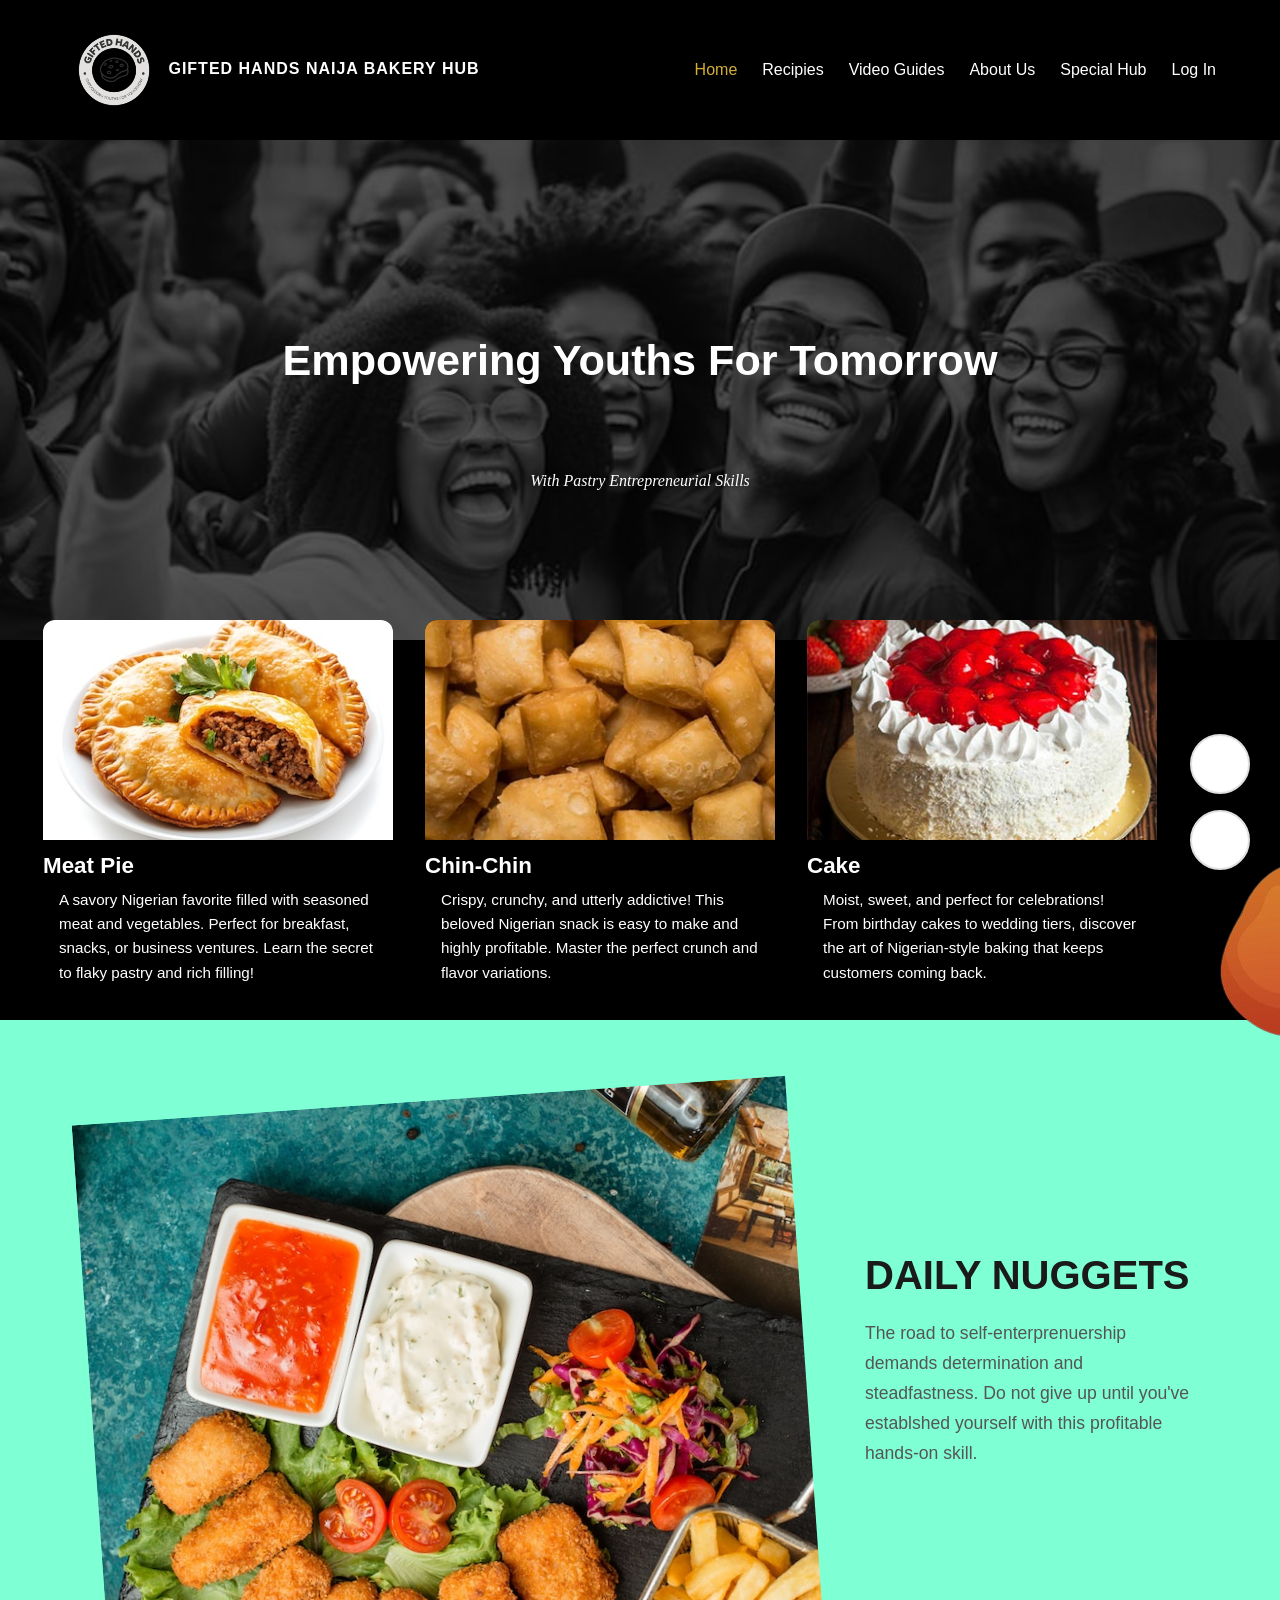
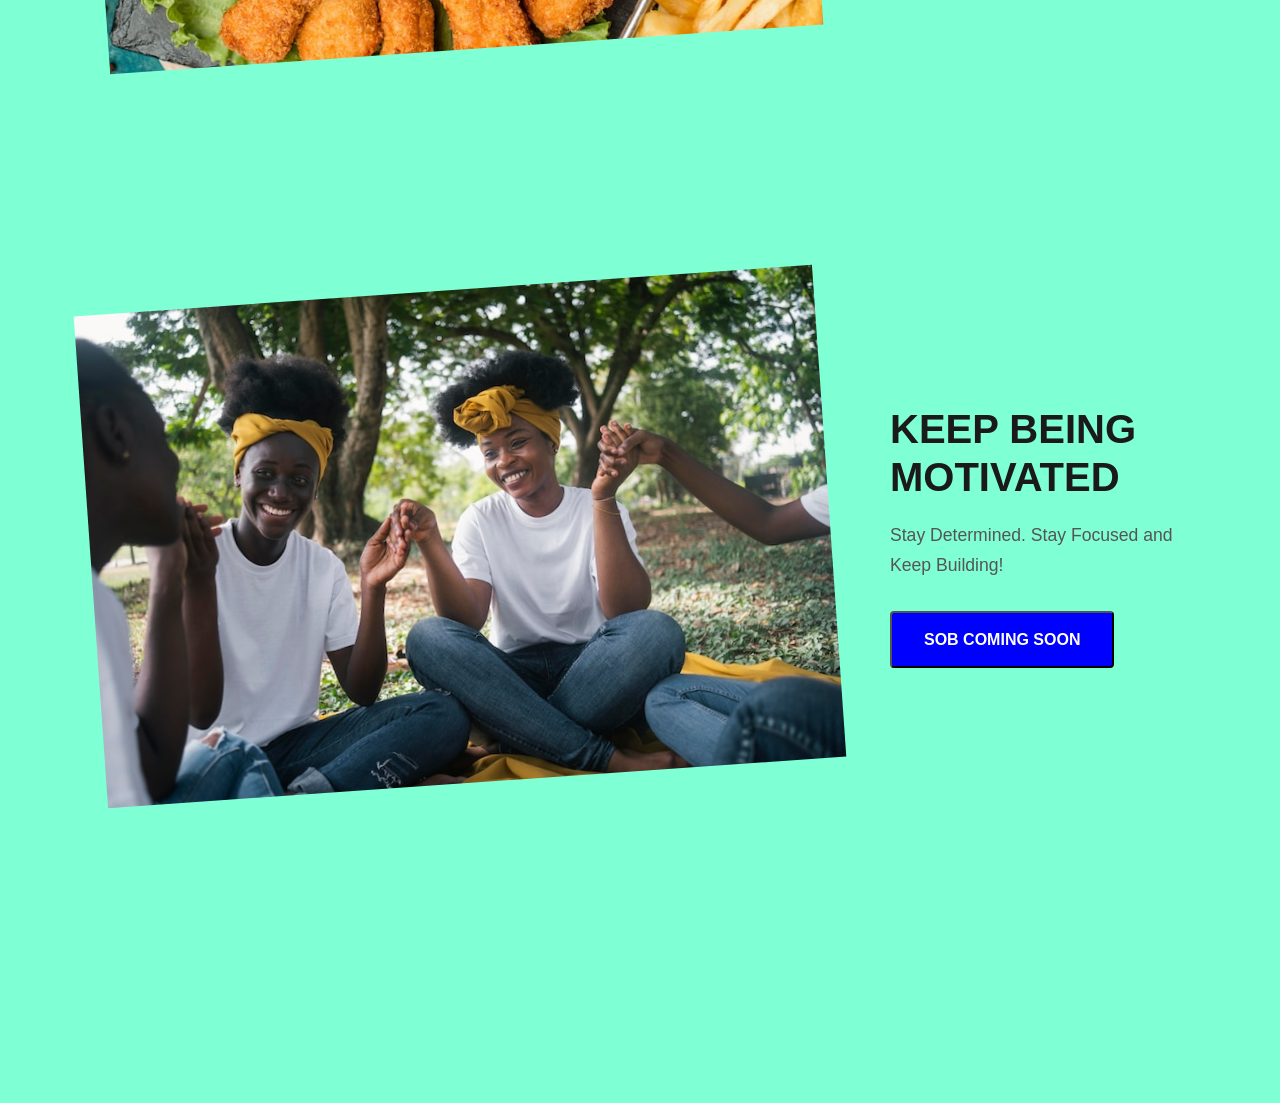
==== bakery.html @ 33fca72f "Update" ====
<!DOCTYPE html>
<html lang="en">
<head>
    <meta charset="UTF-8">
    <!-- Bootstrap CSS -->
<link href="https://cdn.jsdelivr.net/npm/bootstrap@5.3.0/dist/css/bootstrap.min.css" rel="stylesheet">
    <meta name="viewport" content="width=device-width, initial-scale=1.0">
    <title>Gifted Hands Naija Bakery Hub</title>
    <link rel="icon" href="/Images/LOGO/logo.png.png" type="image/png">
    <link rel="stylesheet" href="styling.css">
</head>
<body>
    <!-- HOMEPAGE HEADER -->
<header class="home-header">
    <!-- Your Logo -->
    <div class="home-logo">
        <img src="/Images/LOGO/logo.png.png" alt="Gifted Hands Logo">
        <span class="home-site-name">GIFTED HANDS NAIJA BAKERY HUB</span>
    </div>

    <!-- 1. The UNIQUE Hamburger Button (Only for Homepage) -->
    <button class="home-menu-toggle" id="homeMenuToggle" aria-label="Toggle navigation">
        <span></span>
        <span></span>
        <span></span>
    </button>

    <!-- 2. The Navigation Links (Wrapped in a unique nav container) -->
    <nav class="home-nav-dropdown" id="homeNavDropdown">
        <a href="bakery.html" class="active-link">Home</a>
        <a href="Recipies.html">Recipies</a>
        <a href="video-guides.html">Video Guides</a>
        <a href="about.html">About Us</a>
        <a href="special-hub.html">Special Hub</a>
        <a href="login.html">Log In</a>
    </nav>
</header>

 <section class="hero-section">//Image section
  <div class="hero-slideshow" id="heroSlideshow">
    <div class="hero-slide active" style="background-image: url('Images/Youths1.jpg');"></div>
    <div class="hero-slide" style="background-image: url('Images/Youths2.jpg');"></div>
    <div class="hero-slide" style="background-image: url('Images/Youths3.jpg');"></div>
    <div class="hero-slide" style="background-image: url('Images/Youths4.jpg');"></div>
  </div>
  
  //Snacks section
  <div class="hero-overlay">
    <h2 class="main-tagline">Empowering Youths For Tomorrow</h2>
    <p class="sub-tagline">With Pastry Entrepreneurial Skills</p>
  </div>
</section>

    <div class="snack-overlap">
        <div class="snack-box">
            <img src="/Images/SECTION SNACKS/meatpie.jpg" alt="Meat Pie">
            <h3>Meat Pie</h3>
            <p>A savory Nigerian favorite filled with seasoned meat and vegetables. Perfect for breakfast, snacks, or business ventures. Learn the secret to flaky pastry and rich filling!</p>    
        </div>
        <div class="snack-box">
            <img src="/Images/SECTION SNACKS/chin chin.jpg" alt="Chin Chin">
            <h3>Chin-Chin</h3>
            <p>Crispy, crunchy, and utterly addictive! This beloved Nigerian snack is easy to make and highly profitable. Master the perfect crunch and flavor variations.</p>
        </div>
        <div class="snack-box">
            <img src="/Images/SECTION SNACKS/cake.jpg" alt="Cake">
            <h3>Cake</h3>
            <p>Moist, sweet, and perfect for celebrations! From birthday cakes to wedding tiers, discover the art of Nigerian-style baking that keeps customers coming back.</p>
        </div>
    </div>

    <!-- Floating action buttons -->
     <div class="floating-actions">
        <!-- Bread icon (clickable) -->
         <button class="float-btn bread-btn" id="breadAction" aria-label="Bakery Specials">
            <img src="/Images/bread-icon.png" alt="loaf of bread" class="btn-icon">
         </button>

         <!-- 2. Call button (shows number on hover) -->
          <div class="float-btn-wrapper">
            <button class="float-btn call-btn" aria-label="Call Us">
                <img src="/Images/phone-icon.png" alt="phone icon" class="btn-icon">
                <span class="call-tooltip">08069637278</span>
            </button>
          </div>

     </div>

     <!-- NEW PROMOTIONAL SECTION (Matches Video Concept) -->
<section class="promo-section">
  
  <!-- Row 1: Image Left, Text Right -->
  <div class="promo-row layout-left">
    <div class="promo-img-boo slanted">
      <img src="/Images/chicken-nuggets.jpg" alt="Feature 1">
    </div>
    <div class="promo-text">
      <h2 class="promo-heading">DAILY NUGGETS</h2>
      <p class="promo-desc">
        The road to self-enterprenuership demands determination and steadfastness. Do not give up until you've establshed yourself with this profitable hands-on skill.
      </p>
    </div>
  </div>

  <!-- Row 2: Text Left, Image Right (Reversed) -->
  <div class="promo-row layout-right">
    <div class="promo-text">
      <h2 class="promo-heading">KEEP BEING MOTIVATED</h2>
      <p class="promo-desc">
        Stay Determined. Stay Focused and Keep Building!
      </p>
      <a onclick="event.preventDefault(); window.location.href='sob.html';" style="pointer-events: auto !important; z-index: 99999 !important; position: relative; cursor: pointer;"><button class="promo-button" >SOB COMING SOON</button></a>
    </div>
    <div class="promo-img-box slanted">
      <img src="/Images/happy-youths.jpg" alt="Feature 2">
    </div>
  </div>


  <!-- HOMEPAGE MENU SCRIPT (Isolated) -->
<script>
  document.addEventListener('DOMContentLoaded', function() {
    const homeToggle = document.getElementById('homeMenuToggle');
    const homeNav = document.getElementById('homeNavDropdown');

    if (homeToggle && homeNav) {
      // Toggle menu on button click
      homeToggle.addEventListener('click', function(e) {
        e.stopPropagation();
        homeNav.classList.toggle('active');
        homeToggle.classList.toggle('open');
      });

      // Close menu when clicking outside
      document.addEventListener('click', function(e) {
        if (!homeNav.contains(e.target) && !homeToggle.contains(e.target)) {
          homeNav.classList.remove('active');
          homeToggle.classList.remove('open');
        }
      });
    }
  });
</script>

</section>

<!-- Scripys -->
    <script src="function.js"></script>
    <!-- Bootstrap JavaScript -->
<script src="https://cdn.jsdelivr.net/npm/bootstrap@5.3.0/dist/js/bootstrap.bundle.min.js"></script>
</body>
</html>
---- styling.css ----
*{ margin: 0; padding: 0; box-sizing: border-box; }

html {
  scroll-behavior: smooth;
}

body {
    font-family: sans-serif;
    line-height: 1.6;
    color: white;
    background-color: black;
}

/* =========================================
   UNIQUE HOMEPAGE HEADER & MOBILE MENU
   ========================================= */

/* DESKTOP STYLES (Default) */
.home-header {
  display: flex;
  align-items: center;
  justify-content: space-between;
  padding: 20px 5%;
  background: transparent; /* Or whatever your homepage header bg is */
  position: relative;
  z-index: 100;
}

.home-logo img {
    width: 100px;
    height: 100px;
    border-radius: 50%;
    object-fit: cover;
    flex-shrink: 0;
}

/* Simple Site Name Text */
.home-site-name {
  font-size: 1rem;
  font-weight: 700;
  color: #fff;
  white-space: nowrap;
  letter-spacing: 1px;
}

/* Hide the hamburger button on desktop */
.home-menu-toggle {
  display: none; 
}

/* Show links horizontally on desktop */
.home-nav-dropdown {
  display: flex;
  gap: 25px;
}

.home-nav-dropdown a {
  color: #fff; /* Adjust text color to match your homepage */
  text-decoration: none;
  font-weight: 500;
  font-size: 1rem;
  transition: color 0.3s;
}

.home-nav-dropdown a:hover,
.home-nav-dropdown a.active-link {
  color: #d4af37; /* Gold hover effect */
}

/* =========================================
   MOBILE RESPONSIVE STYLES
   ========================================= */
@media (max-width: 768px) {
  
  /* Show the hamburger button on mobile */
  .home-menu-toggle {
    display: flex;
    flex-direction: column;
    gap: 5px;
    background: none;
    border: none;
    cursor: pointer;
    padding: 5px;
    z-index: 1002; /* Stays above the dropdown */
  }

  .home-menu-toggle span {
    width: 25px;
    height: 3px;
    background-color: #d4af37; /* Gold lines */
    transition: all 0.3s ease;
  }

  /* Hamburger Animation (Turns into an X) */
  .home-menu-toggle.open span:nth-child(1) {
    transform: rotate(45deg) translate(5px, 5px);
  }
  .home-menu-toggle.open span:nth-child(2) {
    opacity: 0;
  }
  .home-menu-toggle.open span:nth-child(3) {
    transform: rotate(-45deg) translate(7px, -6px);
  }

  /* Hide the nav menu off-screen by default on mobile */
  .home-nav-dropdown {
    position: fixed;
    top: 0;
    right: -100%; 
    width: 70%; /* Takes up 70% of the screen width */
    max-width: 300px;
    height: 100vh;
    background: rgba(10, 10, 10, 0.98); /* Dark background */
    backdrop-filter: blur(10px);
    flex-direction: column;
    justify-content: center;
    align-items: center;
    gap: 30px;
    transition: right 0.3s ease-in-out;
    z-index: 1001;
    box-shadow: -5px 0 15px rgba(0,0,0,0.5);
  }

  /* Slide the menu in when active */
  .home-nav-dropdown.active {
    right: 0;
  }

  .home-nav-dropdown a {
    font-size: 1.2rem;
    color: #fff;
  }
}


.hero-section {
    position: relative;
    text-align: center;
    padding: 5rem 1rem;
    background: black;
    overflow: hidden;
    display: flex;
    flex-direction: column;
    justify-content: center;
    align-items: center;
    height: 500px;
}

/* Fixed overlay for constant text */
.hero-overlay {
  position: absolute;
  top: 50%; left: 50%;
  transform: translate(-50%, -50%);
  z-index: 2;
  text-align: center;
  width: 90%;
  color: white;
}

.hero-slide {
    position: absolute;
    top: 0; left: 0;
    width: 100%; height: 100%;
    background-size: cover;
    background-position: center;
    background-repeat: no-repeat;
    opacity: 0;
    transform: translateZ(0);
    backface-visibility: hidden;
}

.hero-slide.active {
  opacity: 1;
}

.hero-slide::before {
  content: '';
  position: absolute;
  top: 0; left: 0;
  width: 100%; height: 100%;
  background: rgba(0, 0, 0, 0.65); /* Dark overlay instead of filter */
}

.hero-slideshow {
  position: absolute;
  top: 0; left: 0;
  width: 100%; height: 100%;
}

.main-tagline {
    font-size: 2.7rem;
    font-weight: 800;
    color: white;
    margin-bottom: 0.2rem;
    text-shadow: 2px 2px 4px rgba(255 255 255 0.1);
    padding-top: 7rem;
    padding-bottom: 5rem;
}

.sub-tagline {
    margin: 0;
    font-style: italic;
    font-family: 'Times New Roman', Times, serif;
    text-shadow: 1px 1px 6px rgba(0,0,0,0.9);
    line-height: 1.4;
    padding-bottom: 4rem;
}

.tagline-content {
    position: relative;
    z-index: 1;
    text-align: center;
    padding: 0.1rem;   
}

.snack-overlap {
    position: relative;
    display: flex;
    justify-content: center;
    gap: 2rem;
    padding-top: 20px;
    flex-wrap: wrap;
    z-index: 10;
    max-width: 1200px;
    margin-top: -40px;
    border-radius: 20px 20px 0 0;
}

.snack-box {
    background: black;
    border-radius: 12px;
    overflow: hidden;
    width: 350px;
    box-shadow: 0 4px 15px rgba(255 255 255 0.05);
    transition: transform 0.3 ease;
}

.snack-box:hover {
    transform: translateY(-8px);
}

.snack-box h3 {
    font-size: 1.4rem;
    color: white;
    margin: 0.8rem 0 0.5rem 0;
    font-weight: 700; 
}

.snack-box p {
    padding: 0 1rem 1.2rem 1rem;
    color: white;
    font-size: 0.95rem;
    line-height: 1.6;
    background: black;
}

.snack-box img {
    width: 100%;
    height: 220px;
    object-fit: cover;
    display: block;
}

.floating-actions {
    position: fixed; /*Keeps the buttons-images fixed above on the website*/
    bottom: 30px;
    right: 30px;
    z-index: 1000;
    display: flex;
    flex-direction: column; /*Makes the icons display in column-table style */
    gap: 16px; /*Gives gap between the two buttons-images. */
}

.float-btn {
    width: 60px;
    height: 60px;
    border-radius: 90%;
    border: none;
    cursor: pointer;
    display: flex; /*Makes the icons display in column-table style */
    /* justify-content: center;
    align-items: center; */
    box-shadow: 0 4px 12px rgba(0,0,0,0.3);
    transition: transform 0.2s ease, box-shadow 0.2s ease;
    padding: 0;
}

.float-btn:hover { /*Makes the icons scale, like increase-small transform when cursor lands on it */
  transform: scale(1.08);
  box-shadow: 0 6px 16px rgba(0,0,0,0.4);
}

/* Bread button styling */
.bread-btn {
  background: #ffffff; /*gives the png bread icon image a white background*/
  border: 2px solid #e0e0e0;
}

/* call button styling */
.call-btn {
  background: #ffffff; /*gives the png bread icon image a white background*/
  border: 2px solid #e0e0e0;
}

/* Wrapper for tooltip positioning */
.float-btn-wrapper {
  position: relative;
  display: flex;
  align-items: center;
}

/* Hidden tooltip (phone number) */
.call-tooltip {
    position: absolute;
    right: 75px;
    top: 50%;
    transform: translateY(-50%);
    background: #ffffff;
    color: brown;
    padding: 8px 14px;
    border-radius: 8px;
    font-size: 14px;
    font-weight: 600;
    box-shadow: 0 4px 10px rgba(0,0,0,0.2);
    white-space: nowrap;
    opacity: 0;
    visibility: hidden;
    transition: all 0.3s ease;
    pointer-events: none;
}


.float-btn-wrapper:hover .call-tooltip {
  opacity: 1;
  visibility: visible;
  right: 70px; /* Slight slide-in effect */
}

/* Mobile tweak */
@media (max-width: 768px) {
  .floating-actions { bottom: 20px; right: 20px; }
  .call-tooltip { right: 65px; font-size: 12px; padding: 6px 10px; }
}


/* Main section container*/
.promo-section {
    background-color: aquamarine;
    padding: 80px 5%;
}

/* Each Row*/
.promo-row {
    display: flex;
    align-items: center;
    justify-content: center;
    gap: 60px;
    max-width: 1100px;
    margin: 0 auto 240px auto; 
    flex-wrap: nowrap;
}

/* Layout 1: Image on LEFT */
.layout-left {
  flex-direction: row;
}

/* Layout 2: Image on RIGHT */
.layout-right {
  flex-direction: row-reverse;
}

/* image frame */
.promo-image-box img {
    flex: 0 0 45%;
    max-width: 450px;
    border-radius: 8px;
    overflow: hidden;
  box-shadow: 0 15px 40px rgba(0,0,0,0.15);
}

.promo-img-box img {
  width: 100%;
  height: auto;
  display: block;
  transition: transform 0.4s ease;
}

.promo-img-boo {
    width: 65%;
    height: 550px;
    overflow: hidden;
}
/* SLANT EFFECT */
.slanted {
  transform: rotate(-4deg);
  transition: transform 0.3s ease;
}
.slanted:hover {
  transform: rotate(-4deg) scale(1.03);
}

/* Text Side */
.promo-text {
  flex: 1;
  max-width: 500px;
}

.promo-heading {
  font-size: 2.5rem;
  font-weight: 700;
  color: #1a1a1a;
  margin-bottom: 20px;
  line-height: 1.2;
}

.promo-desc {
  font-size: 1.1rem;
  color: #555;
  line-height: 1.7;
  margin-bottom: 30px;
}

/* Button */
.promo-button {
  display: inline-block;
  padding: 14px 32px;
  background: blue;
  color: #fff;
  text-decoration: none;
  font-weight: 900;
  border-radius: 4px;
  border-color: none;
  cursor: pointer;
  transition: background 0.3s ease, transform 0.2s ease;
   position: relative;
  z-index: 9999 !important; /* Forces it above everything */
  pointer-events: auto !important; /* Forces it to accept clicks */
  cursor: pointer;
}

.promo-button:hover {
  background: #0056b3;
  transform: translateY(-2px);
}

/* Mobile Responsive */
@media (max-width: 768px) {
  .promo-row, 
  .promo-row.reverse {
    flex-direction: column;
    gap: 40px;
    text-align: center;
  }
  
  .promo-heading { font-size: 2rem; }
  .promo-section { padding: 60px 5%; }
  .promo-row { margin-bottom: 80px; }

  .promo-image-frame.slanted {
    transform: none; /* Remove slant on mobile */
  }

}


/* ABOUT US SECTION 1(DARK THEME */
.glass-header {
  position: fixed;
  top: 0; left: 0;
  width: 100%; height: 150px;
  z-index: 1000;
  background: rgba(20,20,20,0.55); /* semi-transperant dark */
  backdrop-filter: blur(14px); /* Frosted glass effect */
  -webkit-backdrop-filter: blur(14px);
  padding: 14px 24px;
  display: flex;
  justify-content: center;
  align-items: center;
  border-bottom: 1px solid(255,255,255,0.08);
}
.header-logo {width: 140px; height: 100px;}
/* Hamburger button */
.menu-toggle {
  position: absolute; left: 20px;
  background: none; border: none; cursor: pointer;
  display: flex; flex-direction: column; gap: 5px;
  padding: 6px; z-index: 1001;
}
.menu-toggle span {
  display: block; width: 28px; height: 3px;
  background: #fff; border-radius: 2px; transition: all 0.3s ease; 
}
.menu-toggle.open span:nth-child(1) {transform: translateY(8px) rotate(45deg); }
.menu-toggle.open span:nth-child(2) {opacity: 0;}
.menu-toggle.open span:nth-child(3) {transform: translateY(-8px) rotate(-45deg);}

/* NAV DROPDOWN */
.nav-dropdown {
  position: absolute; top: 100%; left: 0;
  width: 100%;
  background: rgba(10,10,10,0.97);
  max-height: 0; overflow: hidden;
  display: flex; flex-direction: column;
  align-items: center; gap: 0;
  z-index: 999;
  transition: max-height 0.4s ease, padding 0.3s ease;
}
.nav-dropdown.active {max-height: 400px; padding: 20px 0; gap: 18px; }
.nav-dropdown a{
  color: #ccc; text-decoration: none;
  font-size: 1.05rem; font-weight: 500; transition: color 0.2s;
}
.nav-dropdown a:hover { color:#d4af37; }
.nav-dropdown a.active-link {
  color: #d4af37;
  border-bottom: 2px solid #d4af37;
  padding-bottom: 3px;
}

/* SECTION 1 */
.about-section-1{
  background: black; color: #f5f0e8;
  padding: 0;
  min-height: 100vh;
  display: flex; 
  align-items: center; 
}
.about-container {
  max-width: 100%; width: 100%; margin: 0;
  display: flex; align-items: stretch;
  gap: 0; flex-wrap: nowrap;
  padding-top: 100px;
}
.about-text{ flex: 1; padding: 40px; display: flex; flex-direction: column; justify-content: center;}
.about-subtitle {
  font-size: 0.8rem; color: #d4af37;
  text-transform: uppercase; letter-spacing: 3px;
  font-weight: 600; margin-bottom: 12px;
}
.about-heading{
  font-size: 2.2rem; font-weight: 800;
  letter-spacing: 2px; margin-bottom: 18px;
}
.about-body p {
  font-size: 1rem; line-height: 1.85;
  color: #d0c9bc; margin-bottom: 18px;
}
.drop-cap {
  float: left;
  font-size: 4rem; font-weight: 900;
  line-height: 0.75; padding-right: 10px;
  color: #d4af37; font-family: Georgia, 'Times New Roman', Times, serif;
}
.about-image{
  flex: 1; min-width: 0;
  border-radius: 0; overflow: hidden;
  align-self: stretch;
}
.about-image img{
  width: 100%; height: 100%; align-self: stretch;
  object-fit: cover; display: block;
}

/* SCROLL ARROW */
.scroll-arrow {
  display: flex; align-items: center; justify-content: center;
  bottom: 30px; left: 25%;
  margin-top: 50px; text-decoration: none;
  animation: bounce 2s infinite;
}
.scroll-arrow svg{ width: 28px; height: 28px; stroke: #d4af37;}
@keyframes bounce {
  0%,20%,50%,80%,100% {transform: translateY(0);}
  40% {transform: translateY(-10px);}
  60% {transform: translateY(-5px);}
}


/* SECTION 2 */
.about-section-2{
  background: darkcyan;
  padding: 0;
  min-height: 100vh;
  display: flex; align-items: center;
}
.section-2-container{
  max-width: 100%; margin: 0;
  display: flex; align-items: stretch;
  gap: 0; flex-wrap: nowrap;
}
.section-2-image{ 
  flex: 1; min-width: 0; 
  border-radius: 0; overflow: hidden;
  /* box-shadow: 0 20px 50px rgba(0,0,0,0.5); */
  align-self: stretch;
}
.section-2-image img{ width: 100%; height: 100%; object-fit: cover; display: block; }
.section-2-text {flex: 1; padding: 40px; display: flex; flex-direction: column; justify-content: center;}
.section-2-eyebrow {
  font-size: 0.8rem; color: #d4af37;
  text-transform: uppercase; letter-spacing: 3px;
font-weight: 600; margin-bottom: 12px;}
.section-2-heading {
  font-size: 2rem; font-weight: 800;
  color: #fff; margin-bottom: 2px;
}
.section-2-desc {
  font-size: 1rem; line-height: 1.85;
  color: #c0b9ac; margin-bottom: 20px;
}

/* MOBILE RESPONSIVE */
@media(max-width: 768px) {
  .about-container, .section-2-container{
    flex-direction: column; gap: 40px; text-align: center;
  }
}
.about-image, .section-2-image {max-width: 100%; width: 100%;}
.about-heading {font-size: 1.8rem;}
.section-2-heading {font-size: 1.6rem;}

/* ABOUT SECTION 3 */
.about-section-3 {
  position: relative;
  min-height: 100vh;
  background: linear-gradient(rgba(0,0,0,0.7), rgba(0,0,0,0.7)),
     url(/Images/LOGO/mission.jpg)center/cover no-repeat;
  display: flex;
  align-items: center;
  justify-content: center;
  padding: 100px 5%;
  text-align: center;
}

.mission-content {
  max-width: 800px;
  margin: auto;
  color: #f5f0e8;
}

.mission-heading{
  font-size: 2.5rem;
  font-weight: 800;
  color: white;
  margin-bottom: 10px;
  letter-spacing: 3px;
  text-transform: uppercase;
}

.main-subtitle {
  font-size: 1.2rem;
  color: #d4af37;
  font-weight: 500;
  margin-bottom: 40px;
  letter-spacing: 2px;
}
.mission-text {
  font-size: 1.1rem;
  height: 1.9;
  color: white;
  text-shadow: 2px 2px 4px rgba(0,0,0,0.8);
}

.scroll-arrow-2 {
  display: flex;
  align-items: center;
  justify-content: center;
  margin: 40px auto 0 auto;
  text-decoration: none;
  animation: bounce 2s infinite;
  width: 40px;
}

.scroll-arrow-2 svg {
  width: 28px;
  height: 28px;
  stroke: #d4af37;
}
/* Mobile Responsive */
@media(max-wdith: 768px) {
  .mission-heading{font-size: 1.8rem;}
  .mission-subtitle{font-size: 1rem;}
  .mission-text{font-size: 1rem;}
}


 /* =========================================
   SPECIAL HUB PAGE STYLES
   ========================================= 

/* Page Intro Section */
.hub-intro { 
  padding: 160px 5% 60px; /* Top padding clears the fixed header */
  text-align: center;
  background: linear-gradient(rgba(0,0,0,0.7), rgba(0,0,0,0.7)),
     url(/Images/pancake1.webp)center/cover no-repeat;
  color: #f5f0e8;
}

.hub-title {
  font-size: 3rem;
  font-weight: 800;
  color: #d4af37; /* Gold accent */
  letter-spacing: 4px;
  margin-bottom: 10px;
}
.hub-subtitle {
  font-size: 1.2rem;
  color: #fff;
  letter-spacing: 2px;
  margin-bottom: 20px;
  text-transform: uppercase;
}
.hub-desc {
  max-width: 700px;
  margin: 0 auto;
  color: #d0c9bc;
  line-height: 1.7;
  font-size: 1rem;
}

/* Recipe Cards Grid */
.recipes-grid {
  display: flex;
  flex-wrap: wrap;
  justify-content: center;
  gap: 30px;
  padding: 40px 5% 100px;
  background: none;
  min-height: 80vh;
}
/* Individual Card */
.recipe-card {
  position: relative;
  width: 320px;
  height: 420px;
  border-radius: 12px;
  overflow: hidden;
  cursor: pointer;
  box-shadow: 0 10px 30px rgba(30,30,30,0.4);
  transition: transform 0.4s ease, box-shadow 0.4s ease;
}
/* The Background Image */
.card-image {
  width: 100%;
  height: 100%;
  background-size: cover;
  background-position: center;
  transition: transform 0.6s ease;
}

/* Dark Overlay to make text readable */
.card-overlay {
  position: absolute;
  inset: 0;
  background: linear-gradient(to top, rgba(0,0,0,0.9) 0%, rgba(0,0,0,0.2) 100%);
}
/* Caption at the bottom */
.card-caption {
  position: absolute;
  bottom: 20px;
  left: 20px;
  right: 20px;
  color: #fff;
  font-size: 1.4rem;
  font-weight: 700;
  border-bottom: 2px solid transparent;
  padding-bottom: 5px;
  transition: border-color 0.3s ease;
}
/* "View Recipe" hint text */
.click-hint {
  display: block;
  font-size: 0.85rem;
  font-weight: 400;
  color: #d4af37;
  margin-top: 5px;
  opacity: 0.8;
}
/* HOVER EFFECTS: Zoom image, lift card, show underline */
.recipe-card:hover {
  transform: translateY(-10px);
  box-shadow: 0 20px 40px rgba(0,0,0,0.7);
}
.recipe-card:hover .card-image {
  transform: scale(1.1); /* Zooms the background image */
}
.recipe-card:hover .card-caption {
  border-bottom-color: #d4af37; /* Makes caption look clickable */
}
/* =========================================
   MODAL POPUP STYLES
   ========================================= */

/* The dark background behind the modal */
.modal-overlay {
  position: fixed;
  inset: 0; /* top:0, right:0, bottom:0, left:0 */
  background: none;
  backdrop-filter: blur(8px); /* Frosted glass effect */
  z-index: 2000; /* Stays above everything */
  display: none; /* Hidden by default */
  justify-content: center;
  align-items: center;
  padding: 20px;
  opacity: 0;
  transition: opacity 0.3s ease;
}
/* Class added by JS to show the modal */
.modal-overlay.active {
  display: flex;
  opacity: 1;
}
/* The actual white/dark box containing the recipe */
.modal-content {
  background: #1a1a1a;
  color: #f5f0e8;
  width: 100%;
  max-width: 600px;
  max-height: 85vh; /* Prevents it from touching the very bottom */
  border-radius: 15px;
  padding: 40px;
  position: relative;
  overflow-y: auto; /* Allows scrolling if recipe is long */
  box-shadow: 0 25px 50px rgba(0,0,0,0.8);
  border: 1px solid rgba(212, 175, 55, 0.3); /* Subtle gold border */
  transform: translateY(20px);
  transition: transform 0.3s ease;
}

.modal-overlay.active .modal-content {
  transform: translateY(0); /* Smooth slide up effect */
}
/* Close Button (X) */
.close-modal {
  position: absolute;
  top: 15px;
  right: 20px;
  background: none;
  border: none;
  color: #fff;
  font-size: 2rem;
  cursor: pointer;
  line-height: 1;
  transition: color 0.3s;
}
.close-modal:hover { color: #d4af37; }

/* Modal Typography */
.modal-title {
  font-size: 2rem;
  color: #d4af37;
  margin-bottom: 15px;
  border-bottom: 1px solid rgba(255,255,255,0.1);
  padding-bottom: 15px;
}
/* Quick Info Bar (Time & Servings) */
.modal-meta {
  display: flex;
  gap: 30px;
  margin-bottom: 30px;
  font-size: 0.95rem;
  color: #ccc;
  background: rgba(255,255,255,0.05);
  padding: 12px 20px;
  border-radius: 8px;
}

.modal-body h3 {
  color: #d4af37;
  font-size: 1.2rem;
  margin-top: 25px;
  margin-bottom: 15px;
  text-transform: uppercase;
  letter-spacing: 1px;
}
.modal-body ul, .modal-body ol {
  padding-left: 20px;
  color: #d0c9bc;
  line-height: 1.8;
}

.modal-body li { margin-bottom: 10px; }

/* Mobile Responsiveness */
@media (max-width: 768px) {
  .hub-title { font-size: 2.2rem; }
  .recipe-card { width: 100%; max-width: 350px; height: 380px; }
  .modal-content { padding: 25px; }
  .modal-meta { flex-direction: column; gap: 10px; }
}


/* =========================================
   RECIPES LANDING PAGE STYLES
   ========================================= */

/* Page Intro Section */
.recipes-intro {
  padding: 160px 5% 60px; /* Top padding clears the fixed header */
  text-align: center;
  background: #0a0a0a;
  color: #f5f0e8;
}

.recipes-title {
  font-size: 3rem;
  font-weight: 800;
  color: #d4af37; /* Gold accent */
  letter-spacing: 4px;
  margin-bottom: 10px;
}

.recipes-subtitle {
  font-size: 1.2rem;
  color: #fff;
  letter-spacing: 2px;
  margin-bottom: 20px;
  text-transform: uppercase;
}

.recipes-desc {
  max-width: 700px;
  margin: 0 auto;
  color: #d0c9bc;
  line-height: 1.7;
  font-size: 1rem;
}

/* Category Cards Grid */
.category-grid {
  display: flex;
  flex-wrap: wrap;
  justify-content: center;
  gap: 30px;
  padding: 40px 5% 100px;
  background: #0a0a0a;
  min-height: 80vh;
}

/* Individual Category Card (It's an <a> tag, so it's naturally clickable) */
.category-card {
  position: relative;
  width: 320px;
  height: 400px;
  border-radius: 12px;
  overflow: hidden;
  text-decoration: none; /* Removes underline from link */
  box-shadow: 0 10px 30px rgba(0,0,0,0.5);
  transition: transform 0.4s ease, box-shadow 0.4s ease;
  border: 1px solid rgba(255,255,255,0.1);
}

/* The Background Image */
.card-bg {
  width: 100%;
  height: 100%;
  background-size: cover;
  background-position: center;
  transition: transform 0.6s ease;
}

/* Dark Overlay */
.card-overlay {
  position: absolute;
  inset: 0;
  background: linear-gradient(to top, rgba(0,0,0,0.95) 0%, rgba(0,0,0,0.3) 100%);
}

/* Text Content at the bottom */
.card-content {
  position: absolute;
  bottom: 30px;
  left: 25px;
  right: 25px;
  color: #fff;
  z-index: 2;
}

.card-content h2 {
  font-size: 1.6rem;
  font-weight: 700;
  margin-bottom: 8px;
  color: #d4af37;
}

.card-content p {
  font-size: 0.95rem;
  color: #ccc;
  margin-bottom: 15px;
  line-height: 1.4;
}

/* "Explore" Button Hint */
.explore-btn {
  display: inline-block;
  font-size: 0.9rem;
  font-weight: 600;
  color: #fff;
  border-bottom: 2px solid #d4af37;
  padding-bottom: 2px;
  transition: color 0.3s ease;
}

/* HOVER EFFECTS */
.category-card:hover {
  transform: translateY(-10px);
  box-shadow: 0 20px 40px rgba(0,0,0,0.8);
  border-color: #d4af37; /* Gold border on hover */
}
.category-card:hover .card-bg {
  transform: scale(1.1); /* Zooms the background image */
}
.category-card:hover .explore-btn {
  color: #d4af37;
}

/* Mobile Responsiveness */
@media (max-width: 768px) {
  .recipes-title { font-size: 2.2rem; }
  .category-card { width: 100%; max-width: 350px; height: 350px; }
}

/* =========================================
   RECIPE CATEGORY PAGES (Nigerian, Special, Cakes)
   ========================================= */

/* Category Intro & Back Button */
.category-intro {
  padding: 160px 5% 40px;
  text-align: center;
  background: #0a0a0a;
  color: #f5f0e8;
  position: relative;
}

.back-btn {
  position: absolute;
  top: 120px;
  left: 5%;
  color: #d4af37;
  text-decoration: none;
  font-weight: 600;
  font-size: 0.95rem;
  transition: color 0.3s;
}
.back-btn:hover { color: #fff; }

.category-title {
  font-size: 3rem;
  font-weight: 800;
  color: #d4af37;
  letter-spacing: 4px;
  margin-bottom: 15px;
}

.category-desc {
  max-width: 600px;
  margin: 0 auto;
  color: #d0c9bc;
  line-height: 1.7;
}

/* Recipe Cards Grid (Reuses Special Hub card styles) */
.recipe-cards-grid {
  display: flex;
  flex-wrap: wrap;
  justify-content: center;
  gap: 30px;
  padding: 40px 5% 100px;
  background: #0a0a0a;
  min-height: 80vh;
}



/* Mobile Responsiveness for Category Pages */
@media (max-width: 768px) {
  .category-title { font-size: 2.2rem; }
  .back-btn { top: 100px; font-size: 0.85rem; }
}

/* =========================================
   VIDEO GUIDES PAGE STYLES
   ========================================= */

/* 1. Hero Section with Background Video */
.video-hero {
  position: relative;
  height: 60vh; /* Takes up 60% of the screen height */
  overflow: hidden;
  display: flex;
  align-items: center;
  justify-content: center;
  background: #000;
  padding-top: 150px;
}

.hero-bg-video {
  position: absolute;
  top: 50%; left: 50%;
  min-width: 100%; min-height: 100%;
  width: auto; height: auto;
  transform: translate(-50%, -50%);
  object-fit: cover;
  z-index: 0;
}

/* Dark overlay so text doesn't clash with video */
.video-hero-overlay {
  position: absolute;
  inset: 0;
  background: rgba(0, 0, 0, 0.35); /* 75% dark opacity */
  z-index: 1;
}

.video-hero-content {
  position: relative;
  z-index: 2;
  text-align: center;
  padding: 0 20px;
}

.hero-title {
  font-size: 2.8rem;
  font-weight: 800;
  color: #d4af37;
  letter-spacing: 3px;
  margin-bottom: 15px;
  text-shadow: 2px 2px 10px rgba(0,0,0,0.8);
}

.hero-subtitle {
  font-size: 1.2rem;
  color: #fff;
  letter-spacing: 1px;
  text-shadow: 1px 1px 5px rgba(0,0,0,0.8);
}

/* 2. Category Blocks */
.video-categories-container {
  background: #0a0a0a;
  padding: 60px 5%;
}

.category-block {
  margin-bottom: 80px;
}

.category-heading {
  font-size: 1.8rem;
  color: #fff;
  margin-bottom: 30px;
  border-left: 4px solid #d4af37;
  padding-left: 15px;
}

/* 3. Video Card Meta (Duration & Difficulty) */
.video-meta {
  display: flex;
  justify-content: space-between;
  align-items: center;
  margin-top: 8px;
  font-size: 0.8rem;
  color: #ccc;
}

/* 4. Responsive YouTube Iframe */
.video-wrapper {
  position: relative;
  padding-bottom: 56.25%; /* 16:9 Aspect Ratio */
  height: 0;
  overflow: hidden;
  margin-bottom: 25px;
  border-radius: 8px;
  background: #000;
}

.video-wrapper iframe {
  position: absolute;
  top: 0; left: 0;
  width: 100%; height: 100%;
  border: 0;
}

/* 5. Related Recipe Link */
.related-recipe-link {
  margin-top: 30px;
  padding-top: 20px;
  border-top: 1px solid rgba(255,255,255,0.1);
  text-align: center;
}

.related-recipe-link p {
  color: #ccc;
  margin-bottom: 10px;
}

.related-recipe-link a {
  color: #d4af37;
  text-decoration: none;
  font-weight: 600;
  font-size: 1.05rem;
  transition: color 0.3s;
}

.related-recipe-link a:hover {
  color: #fff;
  text-decoration: underline;
}

/* Mobile Adjustments */
@media (max-width: 768px) {
  .hero-title { font-size: 1.8rem; }
  .hero-subtitle { font-size: 1rem; }
  .video-hero { height: 50vh; }
}

/* =========================================
   LOGIN PAGE STYLES
   ========================================= */

.login-section {
  display: flex;
  min-height: 100vh;
  padding-top: 150px; /* Clears the fixed header */
  background: #0a0a0a;
}

/* LEFT SIDE: Image & Branding */
.login-image-side {
  flex: 1;
  position: relative;
  background: url(/Images/breadloaf.jpg) center/cover no-repeat;
  display: flex;
  align-items: center;
  justify-content: center;
  overflow: hidden;
}

.login-image-overlay {
  position: absolute;
  inset: 0;
  background: rgba(0, 0, 0, 0.6); /* Dark overlay for readability */
}

.login-branding {
  position: relative;
  z-index: 2;
  text-align: center;
  color: #fff;
  padding: 40px;
}

.login-branding h1 {
  font-size: 3rem;
  font-weight: 800;
  color: #d4af37;
  letter-spacing: 4px;
  margin-bottom: 5px;
}

.login-branding p {
  font-size: 1.2rem;
  letter-spacing: 2px;
  margin-bottom: 20px;
}

.branding-line {
  display: block;
  width: 60px;
  height: 3px;
  background: #d4af37;
  margin: 0 auto 20px;
}

.branding-tagline {
  font-size: 1rem !important;
  line-height: 1.6;
  color: #ccc;
}

/* RIGHT SIDE: Form */
.login-form-side {
  flex: 1;
  display: flex;
  align-items: center;
  justify-content: center;
  padding: 40px;
  background: #0a0a0a;
}

.form-container {
  width: 100%;
  max-width: 420px;
}

.form-title {
  font-size: 2rem;
  font-weight: 700;
  color: #d4af37;
  margin-bottom: 8px;
}

.form-subtitle {
  color: #ccc;
  margin-bottom: 30px;
  font-size: 0.95rem;
}

/* Input Groups */
.input-group {
  margin-bottom: 20px;
}

.input-group label {
  display: block;
  color: #fff;
  font-size: 0.9rem;
  font-weight: 600;
  margin-bottom: 8px;
}

.input-group input {
  width: 100%;
  padding: 14px 16px;
  background: rgba(255, 255, 255, 0.05);
  border: 1px solid rgba(255, 255, 255, 0.15);
  border-radius: 8px;
  color: #fff;
  font-size: 1rem;
  outline: none;
  transition: border-color 0.3s, background 0.3s;
}

.input-group input:focus {
  border-color: #d4af37;
  background: rgba(212, 175, 55, 0.05);
}

.input-group input::placeholder {
  color: #666;
}

/* Submit Button */
.submit-btn {
  width: 100%;
  padding: 16px;
  background: #d4af37;
  color: #000;
  border: none;
  border-radius: 8px;
  font-size: 1rem;
  font-weight: 700;
  cursor: pointer;
  transition: background 0.3s, transform 0.2s;
  margin-top: 10px;
}

.submit-btn:hover {
  background: #b8962e;
  transform: translateY(-2px);
}

/* Success Message */
.success-message {
  display: none; /* Hidden by default */
  margin-top: 20px;
  padding: 15px;
  background: rgba(46, 204, 113, 0.15);
  border: 1px solid #2ecc71;
  border-radius: 8px;
  color: #2ecc71;
  text-align: center;
  font-weight: 600;
}

.success-message.show {
  display: block;
}

/* Footer Link */
.form-footer {
  margin-top: 25px;
  text-align: center;
  color: #888;
  font-size: 0.9rem;
}

.form-footer a {
  color: #d4af37;
  text-decoration: none;
  font-weight: 600;
}

.form-footer a:hover {
  text-decoration: underline;
}

/* MOBILE RESPONSIVE */
@media (max-width: 900px) {
  .login-section {
    flex-direction: column;
    padding-top: 150px;
  }
  
  .login-image-side {
    flex: none;
    height: 250px;
    min-height: 250px;
  }
  
  .login-branding h1 { font-size: 2rem; }
  .login-branding p { font-size: 1rem; }
  
  .login-form-side {
    flex: 1;
    padding: 30px 20px;
  }
}

/* SCHOOL OF BUSINESS (SOB) PAGE STYLES */
.sob-hero {
  text-align: center;
  padding: 120px 20px 60px;
  background: #0a0a0a;
}
.sob-hero h1 { font-size: 2.5rem; color: #d4af37; margin-bottom: 10px; }
.sob-hero p { font-size: 1.2rem; color: #fff; }

.sob-section {
  padding: 60px 10%;
  background: #111;
  color: #fff;
}
.sob-section:nth-child(even) { background: #0a0a0a; }
.sob-section h2 { color: #d4af37; margin-bottom: 20px; font-size: 1.8rem; }
.sob-section p { line-height: 1.8; font-size: 1.05rem; color: #ccc; }

/* C.H.E.F. Grid */
.chef-grid {
  display: grid;
  grid-template-columns: repeat(auto-fit, minmax(250px, 1fr));
  gap: 20px;
  margin-top: 30px;
}
.chef-card {
  background: rgba(255,255,255,0.05);
  padding: 25px;
  border-radius: 10px;
  border-left: 4px solid #d4af37;
}
.chef-card h3 { color: #fff; margin-bottom: 10px; }
.chef-card p { font-size: 0.95rem; }

/* Charge Section */
.charge-section {
  background: rgba(212, 175, 55, 0.1); /* Slight gold tint */
  border-top: 2px solid #d4af37;
  border-bottom: 2px solid #d4af37;
}

/* Rules Container */
.rules-container {
  display: flex;
  flex-wrap: wrap;
  gap: 30px;
  margin-top: 30px;
}
.rule-box {
  flex: 1;
  min-width: 300px;
  background: rgba(255,255,255,0.05);
  padding: 25px;
  border-radius: 10px;
}
.rule-box h4 { color: #d4af37; margin-bottom: 10px; }

/* =========================================
   SOB PAGE - MOBILE RESPONSIVE STYLES
   ========================================= */
@media (max-width: 768px) {
  
  /* Adjust Hero Section for Mobile */
  .sob-hero {
    padding: 100px 15px 40px; /* Clears the fixed header and gives breathing room */
  }
  
  .sob-hero h1 {
    font-size: 1.8rem; /* Smaller heading so it doesn't break lines awkwardly */
  }
  
  .sob-hero p {
    font-size: 1rem;
  }

  /* Adjust Main Sections */
  .sob-section {
    padding: 40px 5%; /* Less padding so the text has more width to breathe */
  }

  .sob-section h2 {
    font-size: 1.4rem; /* Smaller subheadings */
    margin-bottom: 15px;
  }

  .sob-section p {
    font-size: 0.95rem; /* Slightly smaller text for mobile readability */
  }

  /* Stack the C.H.E.F. cards in a single column on mobile */
  .chef-grid {
    grid-template-columns: 1fr; 
    gap: 15px;
  }

  .chef-card {
    padding: 20px;
  }

  /* Stack the Pricing & Packaging boxes vertically on mobile */
  .rules-container {
    flex-direction: column;
    gap: 20px;
  }

  .rule-box {
    min-width: 100%; /* Forces the boxes to take the full width of the phone screen */
  }
}
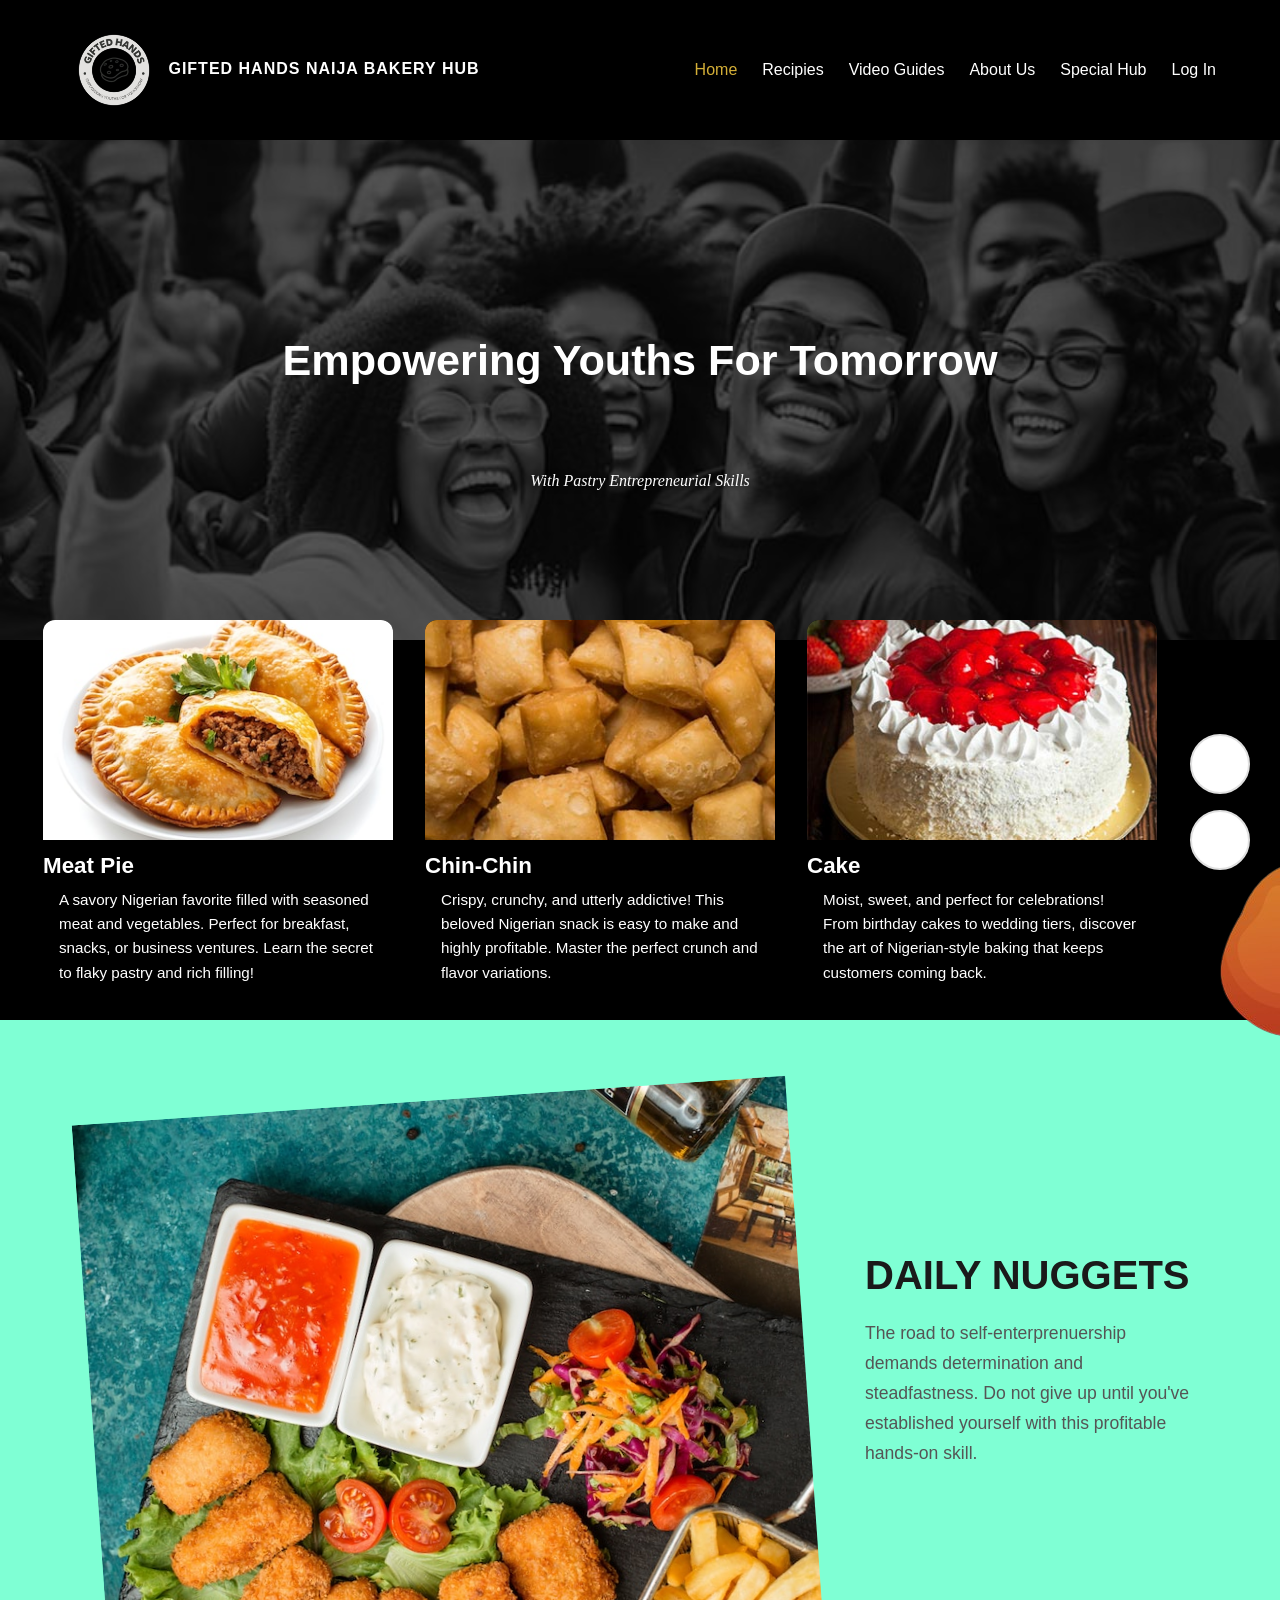
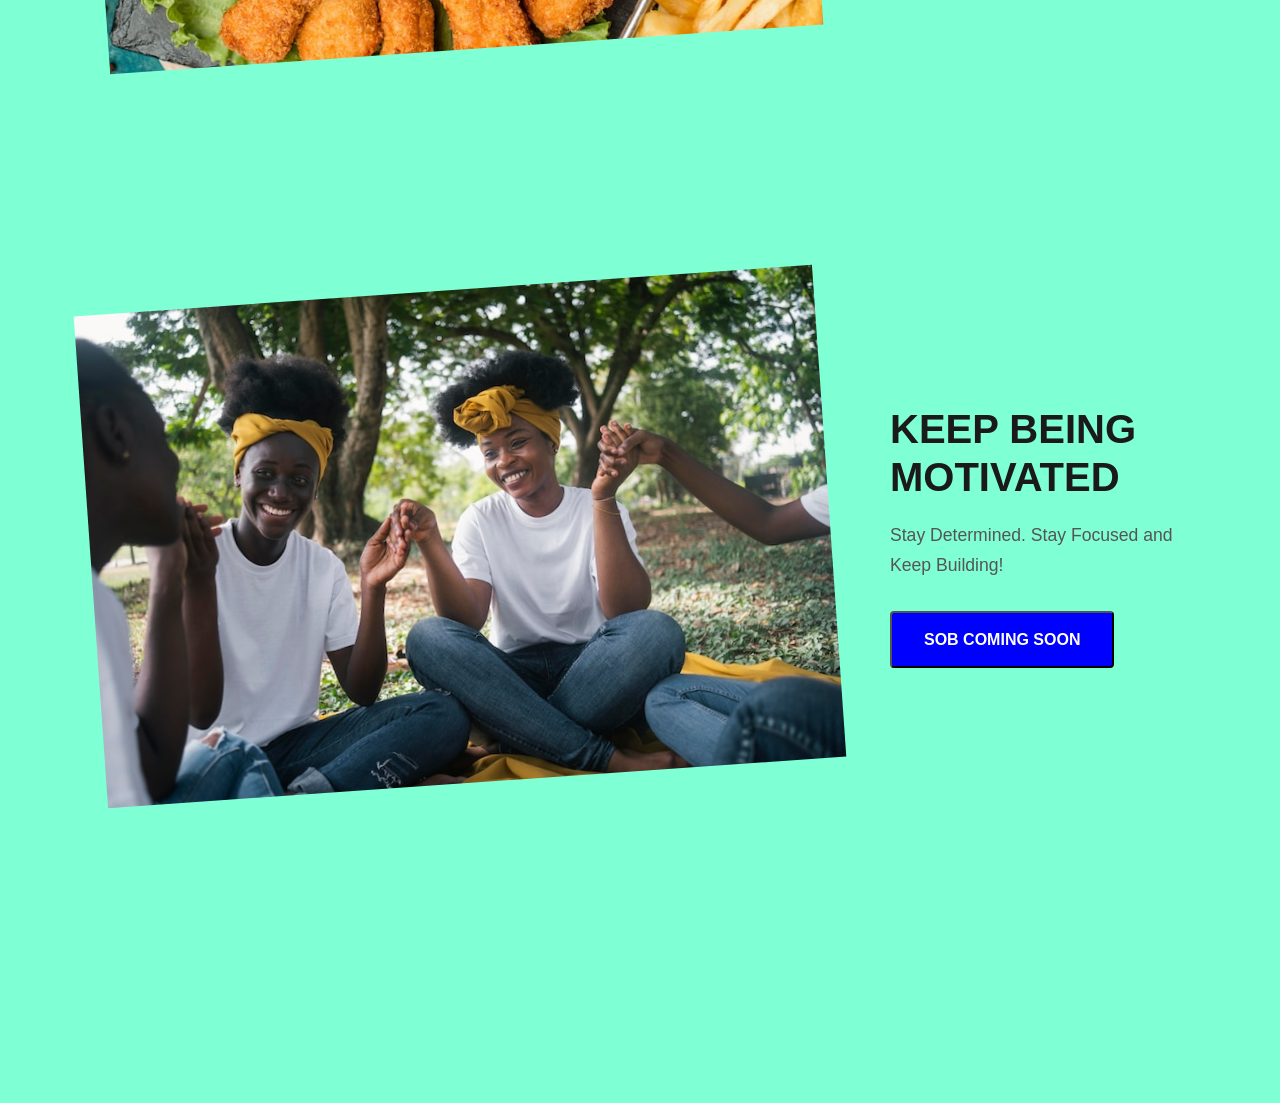
==== commit 35aad81a: "your message here" ====
--- a/bakery.html
+++ b/bakery.html
@@ -12,7 +12,7 @@
 <body>
     <!-- HOMEPAGE HEADER -->
 <header class="home-header">
-    <!-- Your Logo -->
+    <!-- My Logo -->
     <div class="home-logo">
         <img src="/Images/LOGO/logo.png.png" alt="Gifted Hands Logo">
         <span class="home-site-name">GIFTED HANDS NAIJA BAKERY HUB</span>
@@ -97,7 +97,7 @@
     <div class="promo-text">
       <h2 class="promo-heading">DAILY NUGGETS</h2>
       <p class="promo-desc">
-        The road to self-enterprenuership demands determination and steadfastness. Do not give up until you've establshed yourself with this profitable hands-on skill.
+        The road to self-enterprenuership demands determination and steadfastness. Do not give up until you've established yourself with this profitable hands-on skill.
       </p>
     </div>
   </div>
